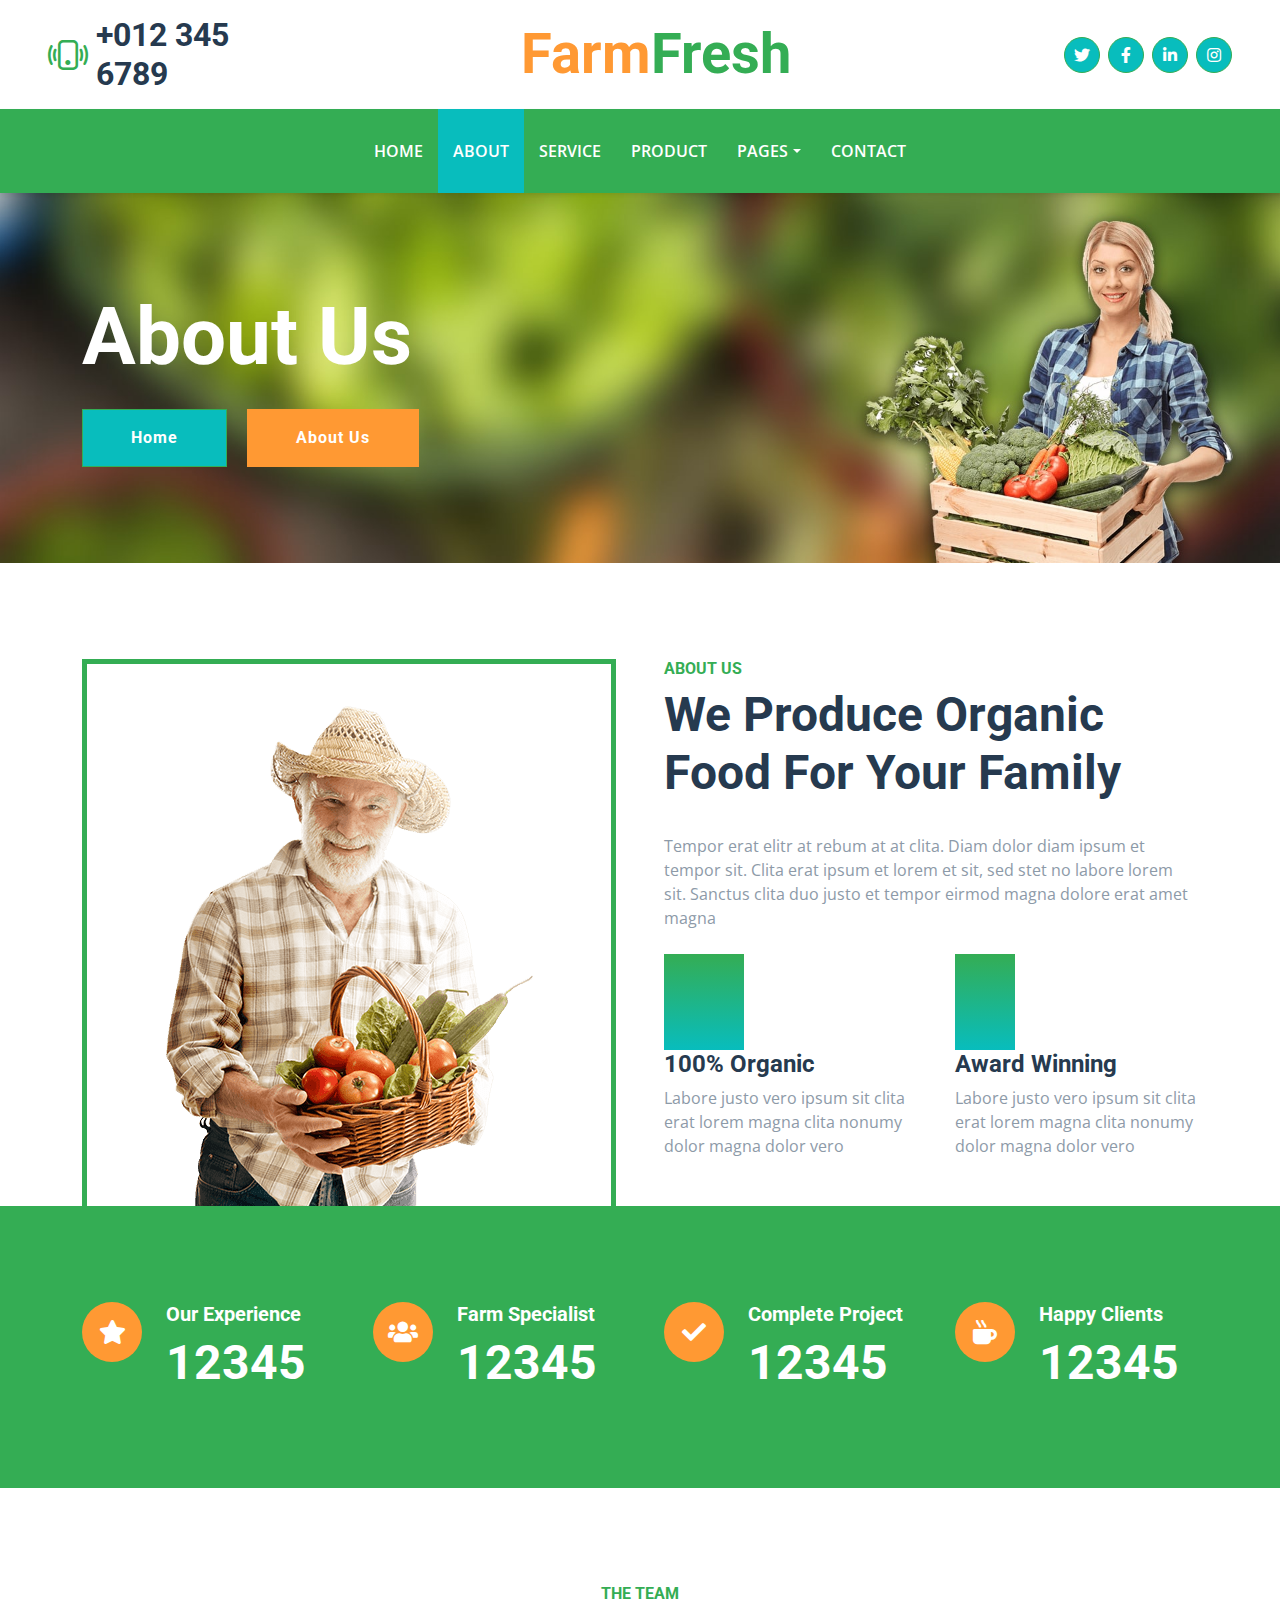
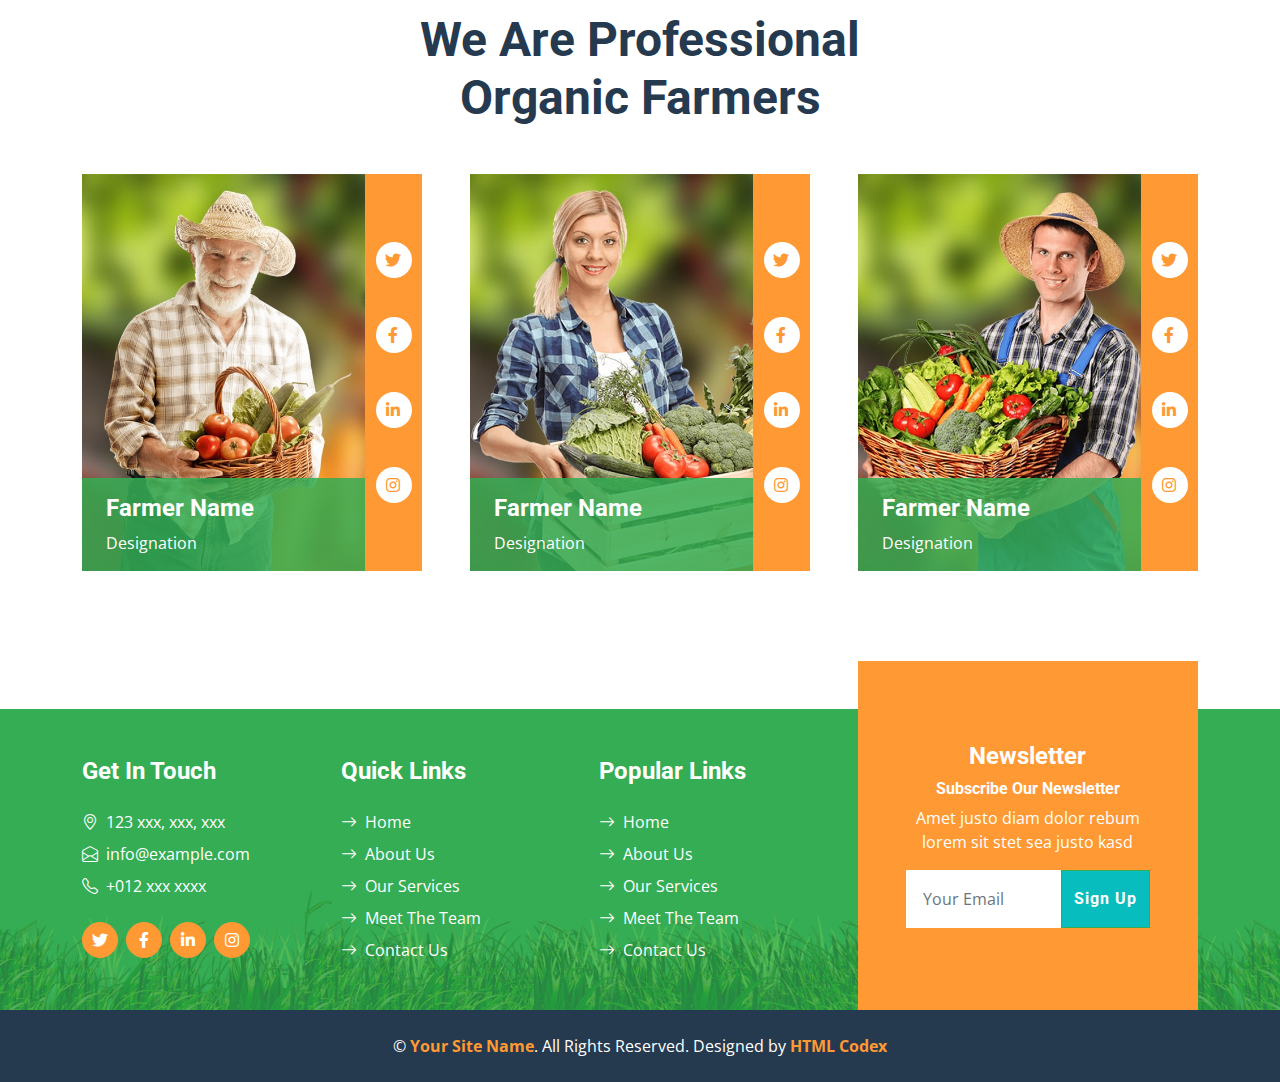
==== about.html @ fda24391 "add" ====
<!DOCTYPE html>
<html lang="en">

<head>
    <meta charset="utf-8">
    <title>FarmFresh - Organic Farm Website Template</title>
    <meta content="width=device-width, initial-scale=1.0" name="viewport">
    <meta content="Free HTML Templates" name="keywords">
    <meta content="Free HTML Templates" name="description">

    <!-- Favicon -->
    <link href="img/favicon.ico" rel="icon">

    <!-- Google Web Fonts -->
    <link rel="preconnect" href="https://fonts.gstatic.com">
    <link href="https://fonts.googleapis.com/css2?family=Open+Sans:wght@400;600&family=Roboto:wght@500;700&display=swap" rel="stylesheet">

    <!-- Icon Font Stylesheet -->
    <link href="https://cdnjs.cloudflare.com/ajax/libs/font-awesome/5.15.0/css/all.min.css" rel="stylesheet">
    <link href="https://cdn.jsdelivr.net/npm/bootstrap-icons@1.4.1/font/bootstrap-icons.css" rel="stylesheet">

    <!-- Libraries Stylesheet -->
    <link href="lib/owlcarousel/assets/owl.carousel.min.css" rel="stylesheet">

    <!-- Customized Bootstrap Stylesheet -->
    <link href="css/bootstrap.min.css" rel="stylesheet">

    <!-- Template Stylesheet -->
    <link href="css/style.css" rel="stylesheet">
</head>

<body>
    <!-- Topbar Start -->
    <div class="container-fluid px-5 d-none d-lg-block">
        <div class="row gx-5 py-3 align-items-center">
            <div class="col-lg-3">
                <div class="d-flex align-items-center justify-content-start">
                    <i class="bi bi-phone-vibrate fs-1 text-primary me-2"></i>
                    <h2 class="mb-0">+012 345 6789</h2>
                </div>
            </div>
            <div class="col-lg-6">
                <div class="d-flex align-items-center justify-content-center">
                    <a href="index.html" class="navbar-brand ms-lg-5">
                        <h1 class="m-0 display-4 text-primary"><span class="text-secondary">Farm</span>Fresh</h1>
                    </a>
                </div>
            </div>
            <div class="col-lg-3">
                <div class="d-flex align-items-center justify-content-end">
                    <a class="btn btn-primary btn-square rounded-circle me-2" href="#"><i class="fab fa-twitter"></i></a>
                    <a class="btn btn-primary btn-square rounded-circle me-2" href="#"><i class="fab fa-facebook-f"></i></a>
                    <a class="btn btn-primary btn-square rounded-circle me-2" href="#"><i class="fab fa-linkedin-in"></i></a>
                    <a class="btn btn-primary btn-square rounded-circle" href="#"><i class="fab fa-instagram"></i></a>
                </div>
            </div>
        </div>
    </div>
    <!-- Topbar End -->


    <!-- Navbar Start -->
    <nav class="navbar navbar-expand-lg bg-primary navbar-dark shadow-sm py-3 py-lg-0 px-3 px-lg-5">
        <a href="index.html" class="navbar-brand d-flex d-lg-none">
            <h1 class="m-0 display-4 text-secondary"><span class="text-white">Farm</span>Fresh</h1>
        </a>
        <button class="navbar-toggler" type="button" data-bs-toggle="collapse" data-bs-target="#navbarCollapse">
            <span class="navbar-toggler-icon"></span>
        </button>
        <div class="collapse navbar-collapse" id="navbarCollapse">
            <div class="navbar-nav mx-auto py-0">
                <a href="index.html" class="nav-item nav-link">Home</a>
                <a href="about.html" class="nav-item nav-link active">About</a>
                <a href="service.html" class="nav-item nav-link">Service</a>
                <a href="product.html" class="nav-item nav-link">Product</a>
                <div class="nav-item dropdown">
                    <a href="#" class="nav-link dropdown-toggle" data-bs-toggle="dropdown">Pages</a>
                    <div class="dropdown-menu m-0">
                        <a href="blog.html" class="dropdown-item">Blog Grid</a>
                        <a href="detail.html" class="dropdown-item">Blog Detail</a>
                        <a href="feature.html" class="dropdown-item">Features</a>
                        <a href="team.html" class="dropdown-item">The Team</a>
                        <a href="testimonial.html" class="dropdown-item">Testimonial</a>
                    </div>
                </div>
                <a href="contact.html" class="nav-item nav-link">Contact</a>
            </div>
        </div>
    </nav>
    <!-- Navbar End -->


    <!-- Hero Start -->
    <div class="container-fluid bg-primary py-5 bg-hero mb-5">
        <div class="container py-5">
            <div class="row justify-content-start">
                <div class="col-lg-8 text-center text-lg-start">
                    <h1 class="display-1 text-white mb-md-4">About Us</h1>
                    <a href="" class="btn btn-primary py-md-3 px-md-5 me-3">Home</a>
                    <a href="" class="btn btn-secondary py-md-3 px-md-5">About Us</a>
                </div>
            </div>
        </div>
    </div>
    <!-- Hero End -->


    <!-- About Start -->
    <div class="container-fluid about pt-5">
        <div class="container">
            <div class="row gx-5">
                <div class="col-lg-6 mb-5 mb-lg-0">
                    <div class="d-flex h-100 border border-5 border-primary border-bottom-0 pt-4">
                        <img class="img-fluid mt-auto mx-auto" src="img/about.png">
                    </div>
                </div>
                <div class="col-lg-6 pb-5">
                    <div class="mb-3 pb-2">
                        <h6 class="text-primary text-uppercase">About Us</h6>
                        <h1 class="display-5">We Produce Organic Food For Your Family</h1>
                    </div>
                    <p class="mb-4">Tempor erat elitr at rebum at at clita. Diam dolor diam ipsum et tempor sit. Clita erat ipsum et lorem et sit, sed stet no labore lorem sit. Sanctus clita duo justo et tempor eirmod magna dolore erat amet magna</p>
                    <div class="row gx-5 gy-4">
                        <div class="col-sm-6">
                            <i class="fa fa-seedling display-1 text-secondary"></i>
                            <h4>100% Organic</h4>
                            <p class="mb-0">Labore justo vero ipsum sit clita erat lorem magna clita nonumy dolor magna dolor vero</p>
                        </div>
                        <div class="col-sm-6">
                            <i class="fa fa-award display-1 text-secondary"></i>
                            <h4>Award Winning</h4>
                            <p class="mb-0">Labore justo vero ipsum sit clita erat lorem magna clita nonumy dolor magna dolor vero</p>
                        </div>
                    </div>
                </div>
            </div>
        </div>
    </div>
    <!-- About End -->


    <!-- Facts Start -->
    <div class="container-fluid bg-primary facts py-5 mb-5">
        <div class="container py-5">
            <div class="row gx-5 gy-4">
                <div class="col-lg-3 col-md-6">
                    <div class="d-flex">
                        <div class="bg-secondary rounded-circle d-flex align-items-center justify-content-center mb-3" style="width: 60px; height: 60px;">
                            <i class="fa fa-star fs-4 text-white"></i>
                        </div>
                        <div class="ps-4">
                            <h5 class="text-white">Our Experience</h5>
                            <h1 class="display-5 text-white mb-0" data-toggle="counter-up">12345</h1>
                        </div>
                    </div>
                </div>
                <div class="col-lg-3 col-md-6">
                    <div class="d-flex">
                        <div class="bg-secondary rounded-circle d-flex align-items-center justify-content-center mb-3" style="width: 60px; height: 60px;">
                            <i class="fa fa-users fs-4 text-white"></i>
                        </div>
                        <div class="ps-4">
                            <h5 class="text-white">Farm Specialist</h5>
                            <h1 class="display-5 text-white mb-0" data-toggle="counter-up">12345</h1>
                        </div>
                    </div>
                </div>
                <div class="col-lg-3 col-md-6">
                    <div class="d-flex">
                        <div class="bg-secondary rounded-circle d-flex align-items-center justify-content-center mb-3" style="width: 60px; height: 60px;">
                            <i class="fa fa-check fs-4 text-white"></i>
                        </div>
                        <div class="ps-4">
                            <h5 class="text-white">Complete Project</h5>
                            <h1 class="display-5 text-white mb-0" data-toggle="counter-up">12345</h1>
                        </div>
                    </div>
                </div>
                <div class="col-lg-3 col-md-6">
                    <div class="d-flex">
                        <div class="bg-secondary rounded-circle d-flex align-items-center justify-content-center mb-3" style="width: 60px; height: 60px;">
                            <i class="fa fa-mug-hot fs-4 text-white"></i>
                        </div>
                        <div class="ps-4">
                            <h5 class="text-white">Happy Clients</h5>
                            <h1 class="display-5 text-white mb-0" data-toggle="counter-up">12345</h1>
                        </div>
                    </div>
                </div>
            </div>
        </div>
    </div>
    <!-- Facts End -->


    <!-- Team Start -->
    <div class="container-fluid py-5">
        <div class="container">
            <div class="mx-auto text-center mb-5" style="max-width: 500px;">
                <h6 class="text-primary text-uppercase">The Team</h6>
                <h1 class="display-5">We Are Professional Organic Farmers</h1>
            </div>
            <div class="row g-5">
                <div class="col-lg-4 col-md-6">
                    <div class="row g-0">
                        <div class="col-10">
                            <div class="position-relative">
                                <img class="img-fluid w-100" src="img/team-1.jpg" alt="">
                                <div class="position-absolute start-0 bottom-0 w-100 py-3 px-4" style="background: rgba(52, 173, 84, .85);">
                                    <h4 class="text-white">Farmer Name</h4>
                                    <span class="text-white">Designation</span>
                                </div>
                            </div>
                        </div>
                        <div class="col-2">
                            <div class="h-100 d-flex flex-column align-items-center justify-content-around bg-secondary py-5">
                                <a class="btn btn-square rounded-circle bg-white" href="#"><i class="fab fa-twitter text-secondary"></i></a>
                                <a class="btn btn-square rounded-circle bg-white" href="#"><i class="fab fa-facebook-f text-secondary"></i></a>
                                <a class="btn btn-square rounded-circle bg-white" href="#"><i class="fab fa-linkedin-in text-secondary"></i></a>
                                <a class="btn btn-square rounded-circle bg-white" href="#"><i class="fab fa-instagram text-secondary"></i></a>
                            </div>
                        </div>
                    </div>
                </div>
                <div class="col-lg-4 col-md-6">
                    <div class="row g-0">
                        <div class="col-10">
                            <div class="position-relative">
                                <img class="img-fluid w-100" src="img/team-2.jpg" alt="">
                                <div class="position-absolute start-0 bottom-0 w-100 py-3 px-4" style="background: rgba(52, 173, 84, .85);">
                                    <h4 class="text-white">Farmer Name</h4>
                                    <span class="text-white">Designation</span>
                                </div>
                            </div>
                        </div>
                        <div class="col-2">
                            <div class="h-100 d-flex flex-column align-items-center justify-content-around bg-secondary py-5">
                                <a class="btn btn-square rounded-circle bg-white" href="#"><i class="fab fa-twitter text-secondary"></i></a>
                                <a class="btn btn-square rounded-circle bg-white" href="#"><i class="fab fa-facebook-f text-secondary"></i></a>
                                <a class="btn btn-square rounded-circle bg-white" href="#"><i class="fab fa-linkedin-in text-secondary"></i></a>
                                <a class="btn btn-square rounded-circle bg-white" href="#"><i class="fab fa-instagram text-secondary"></i></a>
                            </div>
                        </div>
                    </div>
                </div>
                <div class="col-lg-4 col-md-6">
                    <div class="row g-0">
                        <div class="col-10">
                            <div class="position-relative">
                                <img class="img-fluid w-100" src="img/team-3.jpg" alt="">
                                <div class="position-absolute start-0 bottom-0 w-100 py-3 px-4" style="background: rgba(52, 173, 84, .85);">
                                    <h4 class="text-white">Farmer Name</h4>
                                    <span class="text-white">Designation</span>
                                </div>
                            </div>
                        </div>
                        <div class="col-2">
                            <div class="h-100 d-flex flex-column align-items-center justify-content-around bg-secondary py-5">
                                <a class="btn btn-square rounded-circle bg-white" href="#"><i class="fab fa-twitter text-secondary"></i></a>
                                <a class="btn btn-square rounded-circle bg-white" href="#"><i class="fab fa-facebook-f text-secondary"></i></a>
                                <a class="btn btn-square rounded-circle bg-white" href="#"><i class="fab fa-linkedin-in text-secondary"></i></a>
                                <a class="btn btn-square rounded-circle bg-white" href="#"><i class="fab fa-instagram text-secondary"></i></a>
                            </div>
                        </div>
                    </div>
                </div>
            </div>
        </div>
    </div>
    <!-- Team End -->
    

    <!-- Footer Start -->
    <div class="container-fluid bg-footer bg-primary text-white mt-5">
        <div class="container">
            <div class="row gx-5">
                <div class="col-lg-8 col-md-6">
                    <div class="row gx-5">
                        <div class="col-lg-4 col-md-12 pt-5 mb-5">
                            <h4 class="text-white mb-4">Get In Touch</h4>
                            <div class="d-flex mb-2">
                                <i class="bi bi-geo-alt text-white me-2"></i>
                                <p class="text-white mb-0">123 xxx, xxx, xxx</p>
                            </div>
                            <div class="d-flex mb-2">
                                <i class="bi bi-envelope-open text-white me-2"></i>
                                <p class="text-white mb-0">info@example.com</p>
                            </div>
                            <div class="d-flex mb-2">
                                <i class="bi bi-telephone text-white me-2"></i>
                                <p class="text-white mb-0">+012 xxx xxxx</p>
                            </div>
                            <div class="d-flex mt-4">
                                <a class="btn btn-secondary btn-square rounded-circle me-2" href="#"><i class="fab fa-twitter"></i></a>
                                <a class="btn btn-secondary btn-square rounded-circle me-2" href="#"><i class="fab fa-facebook-f"></i></a>
                                <a class="btn btn-secondary btn-square rounded-circle me-2" href="#"><i class="fab fa-linkedin-in"></i></a>
                                <a class="btn btn-secondary btn-square rounded-circle" href="#"><i class="fab fa-instagram"></i></a>
                            </div>
                        </div>
                        <div class="col-lg-4 col-md-12 pt-0 pt-lg-5 mb-5">
                            <h4 class="text-white mb-4">Quick Links</h4>
                            <div class="d-flex flex-column justify-content-start">
                                <a class="text-white mb-2" href="#"><i class="bi bi-arrow-right text-white me-2"></i>Home</a>
                                <a class="text-white mb-2" href="#"><i class="bi bi-arrow-right text-white me-2"></i>About Us</a>
                                <a class="text-white mb-2" href="#"><i class="bi bi-arrow-right text-white me-2"></i>Our Services</a>
                                <a class="text-white mb-2" href="#"><i class="bi bi-arrow-right text-white me-2"></i>Meet The Team</a>
                                <a class="text-white" href="#"><i class="bi bi-arrow-right text-white me-2"></i>Contact Us</a>
                            </div>
                        </div>
                        <div class="col-lg-4 col-md-12 pt-0 pt-lg-5 mb-5">
                            <h4 class="text-white mb-4">Popular Links</h4>
                            <div class="d-flex flex-column justify-content-start">
                                <a class="text-white mb-2" href="#"><i class="bi bi-arrow-right text-white me-2"></i>Home</a>
                                <a class="text-white mb-2" href="#"><i class="bi bi-arrow-right text-white me-2"></i>About Us</a>
                                <a class="text-white mb-2" href="#"><i class="bi bi-arrow-right text-white me-2"></i>Our Services</a>
                                <a class="text-white mb-2" href="#"><i class="bi bi-arrow-right text-white me-2"></i>Meet The Team</a>
                                <a class="text-white" href="#"><i class="bi bi-arrow-right text-white me-2"></i>Contact Us</a>
                            </div>
                        </div>
                    </div>
                </div>
                <div class="col-lg-4 col-md-6 mt-lg-n5">
                    <div class="d-flex flex-column align-items-center justify-content-center text-center h-100 bg-secondary p-5">
                        <h4 class="text-white">Newsletter</h4>
                        <h6 class="text-white">Subscribe Our Newsletter</h6>
                        <p>Amet justo diam dolor rebum lorem sit stet sea justo kasd</p>
                        <form action="">
                            <div class="input-group">
                                <input type="text" class="form-control border-white p-3" placeholder="Your Email">
                                <button class="btn btn-primary">Sign Up</button>
                            </div>
                        </form>
                    </div>
                </div>
            </div>
        </div>
    </div>
    <div class="container-fluid bg-dark text-white py-4">
        <div class="container text-center">
            <p class="mb-0">&copy; <a class="text-secondary fw-bold" href="#">Your Site Name</a>. All Rights Reserved. Designed by <a class="text-secondary fw-bold" href="https://htmlcodex.com">HTML Codex</a></p>
        </div>
    </div>
    <!-- Footer End -->


    <!-- Back to Top -->
    <a href="#" class="btn btn-secondary py-3 fs-4 back-to-top"><i class="bi bi-arrow-up"></i></a>


    <!-- JavaScript Libraries -->
    <script src="https://code.jquery.com/jquery-3.4.1.min.js"></script>
    <script src="https://cdn.jsdelivr.net/npm/bootstrap@5.0.0/dist/js/bootstrap.bundle.min.js"></script>
    <script src="lib/easing/easing.min.js"></script>
    <script src="lib/waypoints/waypoints.min.js"></script>
    <script src="lib/counterup/counterup.min.js"></script>
    <script src="lib/owlcarousel/owl.carousel.min.js"></script>

    <!-- Template Javascript -->
    <script src="js/main.js"></script>
</body>

</html>
---- css/style.css ----
/********** Template CSS **********/
:root {
    --primary: #34AD54;
    --secondary: #08BDBD;
    --light: #F6FFF2;
    --dark: #263A4F;
}

.btn {
    font-family: 'Roboto', sans-serif;
    letter-spacing: 1px;
    font-weight: 700;
    transition: .5s;
    
}

.btn-primary,
.btn-secondary {
    color: #FFFFFF;
}

.btn-square {
    width: 36px;
    height: 36px;
}

.btn-sm-square {
    width: 28px;
    height: 28px;
}

.btn-lg-square {
    width: 46px;
    height: 46px;
}

.btn-square,
.btn-sm-square,
.btn-lg-square {
    padding-left: 0;
    padding-right: 0;
    text-align: center;
}

.back-to-top {
    position: fixed;
    display: none;
    right: 30px;
    bottom: 0;
    border-radius: 0;
    z-index: 99;
}

.navbar-dark .navbar-nav .nav-link {
    padding: 30px 15px;
    font-size: 16px;
    font-weight: 600;
    color: #FFFFFF;
    text-transform: uppercase;
    transition: .5s;
}
.navbar-dark .navbar-nav nav-link{
    font-size: 20px;
}

.sticky-top.navbar-dark .navbar-nav .nav-link {
    padding: 20px 15px;
}

.navbar-dark .navbar-nav .nav-link:hover,
.navbar-dark .navbar-nav .nav-link.active {
    background: var(--secondary);
}

@media (max-width: 991.98px) {
    .navbar-dark .navbar-nav .nav-link  {
        padding: 10px;
    }
}

@media (max-width: 576px) {
    .carousel-caption h4 {
        font-size: 18px;
        font-weight: 500 !important;
    }

    .carousel-caption h1 {
        font-size: 30px;
        font-weight: 600 !important;
    }
}

.carousel-control-prev,
.carousel-control-next {
    width: 10%;
}

.carousel-control-prev-icon,
.carousel-control-next-icon {
    width: 3rem;
    height: 3rem;
}

.bg-hero {
    background: url(../img/carousel-1.jpg) top right no-repeat;
    background-size: cover;
}

@media (min-width: 991.98px) {
    .banner {
        position: relative;
        margin-top: -90px;
        z-index: 1;
    }
}

.bg-vegetable {
    background: linear-gradient(rgba(52, 173, 84, .2), rgba(52, 173, 84, .2)), url(../img/vegetable.png) bottom right no-repeat;
    background-size: contain;
}

.bg-fruit {
    background: linear-gradient(rgba(255, 153, 51, .2), rgba(255, 153, 51, .2)), url(../img/fruit.png) bottom right no-repeat;
    background-size: contain;
}

.service-item {
    box-shadow: 0 0 45px #EDEDED;
    transition: .5s;
}

.about i,
.service-item i {
    background-image: linear-gradient(var(--primary), var(--secondary));
    -webkit-text-fill-color: transparent;
    transition: .5s;
}

.service-item:hover {
    color: var(--light);
    background: var(--primary) !important;
}

.service-item:hover i {
    background-image: linear-gradient(var(--light), var(--secondary));
}

.service-item:hover h4 {
    transition: .5s;
}

.service-item:hover h4 {
    color: var(--light);
}

.product-item {
    padding: 0 30px 30px 30px;
}

.product-item .btn-action {
    position: absolute;
    width: 100%;
    bottom: -40px;
    left: 0;
    opacity: 0;
    transition: .5s;
}

.product-item:hover .btn-action {
    bottom: 0;
    opacity: 1;
}

.product-item h5 {
    transition: .5s;
}

.product-item:hover h5 {
    opacity: 0;
}

.product-carousel::after {
    position: absolute;
    content: "";
    width: 100%;
    height: 55%;
    bottom: 0;
    left: 0;
    background: url(../img/bg-product-1.png) left bottom no-repeat, url(../img/bg-product-2.png) right bottom no-repeat;
    background-size: contain;
    background-color: var(--primary);
    z-index: -1;
}

.product-carousel .owl-nav {
    width: 100%;
    text-align: center;
    display: flex;
    justify-content: center;
}

.product-carousel .owl-nav .owl-prev,
.product-carousel .owl-nav .owl-next{
    position: relative;
    width: 55px;
    height: 45px;
    display: flex;
    align-items: center;
    justify-content: center;
    color: var(--primary);
    background: #FFFFFF;
    font-size: 22px;
    transition: .5s;
}

.product-carousel .owl-nav .owl-prev:hover,
.product-carousel .owl-nav .owl-next:hover {
    color: var(--secondary);
}

.bg-testimonial {
    background: url(../img/testimonial.jpg) top center no-repeat;
    background-size: cover;
}

.testimonial-carousel {
    background: rgba(52, 173, 84, .7);
}

.testimonial-carousel .owl-nav {
    position: absolute;
    width: calc(100% + 46px);
    height: 46px;
    top: calc(50% - 23px);
    left: -23px;
    display: flex;
    justify-content: space-between;
    z-index: 1;
}

.testimonial-carousel .owl-nav .owl-prev,
.testimonial-carousel .owl-nav .owl-next {
    position: relative;
    width: 46px;
    height: 46px;
    display: flex;
    align-items: center;
    justify-content: center;
    color: var(--primary);
    background: #FFFFFF;
    font-size: 22px;
    transition: .5s;
}

.testimonial-carousel .owl-nav .owl-prev:hover,
.testimonial-carousel .owl-nav .owl-next:hover {
    color: var(--secondary);
}

.testimonial-carousel .owl-item img {
    width: 120px;
    height: 120px;
}

.blog-item img {
    transition: .5s;
}

.blog-item:hover img {
    transform: scale(1.2);
}

.blog-overlay {
    position: absolute;
    padding: 30px;
    width: 100%;
    height: 100%;
    top: 0;
    left: 0;
    display: flex;
    flex-direction: column;
    align-items: flex-start;
    justify-content: flex-end;
    background: linear-gradient(rgba(52, 173, 84, 0), rgba(52, 173, 84, 1));
    z-index: 1;
}

.bg-footer {
    background: linear-gradient(rgba(52, 173, 84, .7), rgba(52, 173, 84, .7)), url(../img/footer.png) center bottom no-repeat;
    background-size: contain;
}

@media (min-width: 991.98px) {
    .bg-footer {
        margin-top: 90px !important;
    }
}
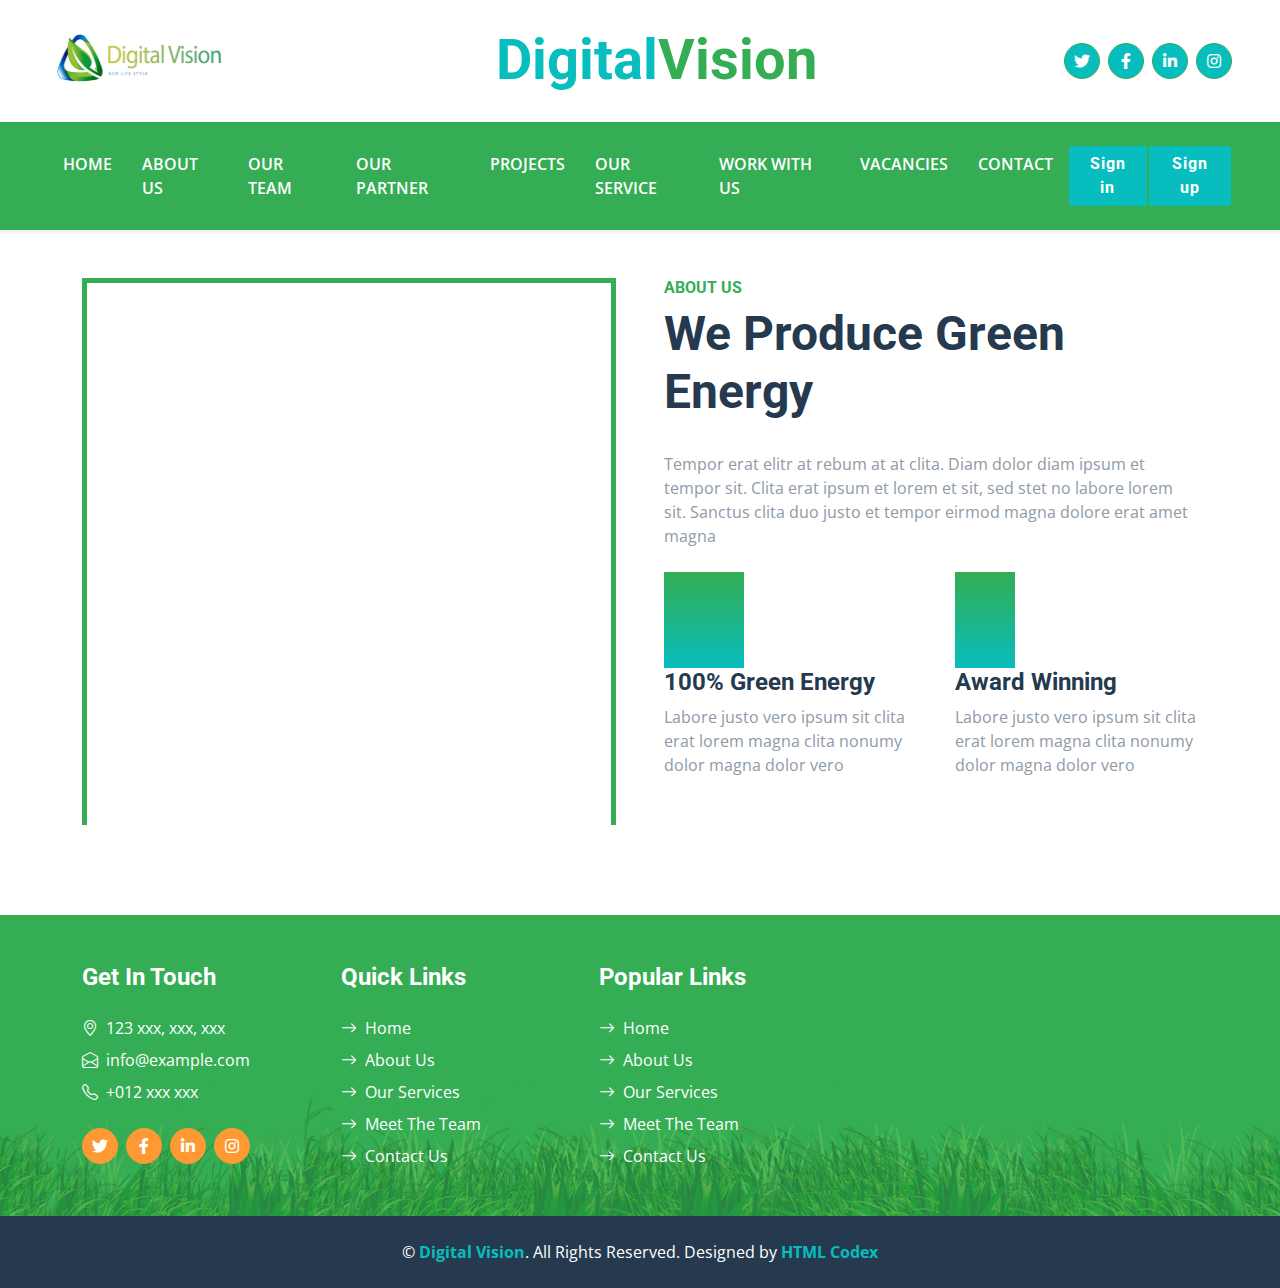
==== commit 4cf6b45a: "add" ====
--- a/about.html
+++ b/about.html
@@ -3,7 +3,7 @@
 
 <head>
     <meta charset="utf-8">
-    <title>FarmFresh - Organic Farm Website Template</title>
+    <title>Digital-Vision</title>
     <meta content="width=device-width, initial-scale=1.0" name="viewport">
     <meta content="Free HTML Templates" name="keywords">
     <meta content="Free HTML Templates" name="description">
@@ -30,333 +30,177 @@
 </head>
 
 <body>
-    <!-- Topbar Start -->
-    <div class="container-fluid px-5 d-none d-lg-block">
-        <div class="row gx-5 py-3 align-items-center">
-            <div class="col-lg-3">
-                <div class="d-flex align-items-center justify-content-start">
-                    <i class="bi bi-phone-vibrate fs-1 text-primary me-2"></i>
-                    <h2 class="mb-0">+012 345 6789</h2>
-                </div>
-            </div>
-            <div class="col-lg-6">
-                <div class="d-flex align-items-center justify-content-center">
-                    <a href="index.html" class="navbar-brand ms-lg-5">
-                        <h1 class="m-0 display-4 text-primary"><span class="text-secondary">Farm</span>Fresh</h1>
-                    </a>
-                </div>
-            </div>
-            <div class="col-lg-3">
-                <div class="d-flex align-items-center justify-content-end">
-                    <a class="btn btn-primary btn-square rounded-circle me-2" href="#"><i class="fab fa-twitter"></i></a>
-                    <a class="btn btn-primary btn-square rounded-circle me-2" href="#"><i class="fab fa-facebook-f"></i></a>
-                    <a class="btn btn-primary btn-square rounded-circle me-2" href="#"><i class="fab fa-linkedin-in"></i></a>
-                    <a class="btn btn-primary btn-square rounded-circle" href="#"><i class="fab fa-instagram"></i></a>
-                </div>
-            </div>
-        </div>
-    </div>
-    <!-- Topbar End -->
-
-
-    <!-- Navbar Start -->
-    <nav class="navbar navbar-expand-lg bg-primary navbar-dark shadow-sm py-3 py-lg-0 px-3 px-lg-5">
+   <!-- Topbar Start -->
+   <div class="container-fluid px-5 d-none d-lg-block">
+    <div class="row gx-5 py-3 align-items-center">
+        <div class="col-lg-3">
+            <div class="d-flex align-items-center justify-content-start">
+                
+                <img src="/Nav_img.jpeg" alt="Logo" width="70%" height="90vh">
+            </div>
+        </div>
+        <div class="col-lg-6">
+            <div class="d-flex align-items-center justify-content-center">
+                <a href="index.html" class="navbar-brand ms-lg-5">
+                    <h1 class="m-0 display-4 text-primary"><span class="text-secondary">Digital</span>Vision</h1>
+                </a>
+            </div>
+        </div>
+        <div class="col-lg-3">
+            <div class="d-flex align-items-center justify-content-end">
+                <a class="btn btn-primary btn-square rounded-circle me-2" href="#"><i class="fab fa-twitter"></i></a>
+                <a class="btn btn-primary btn-square rounded-circle me-2" href="#"><i class="fab fa-facebook-f"></i></a>
+                <a class="btn btn-primary btn-square rounded-circle me-2" href="#"><i class="fab fa-linkedin-in"></i></a>
+                <a class="btn btn-primary btn-square rounded-circle" href="#"><i class="fab fa-instagram"></i></a>
+            </div>
+        </div>
+    </div>
+</div>
+<!-- Topbar End -->
+
+
+     <!-- Navbar Start -->
+     <nav class="navbar navbar-expand-lg bg-primary navbar-dark shadow-sm py-3 py-lg-0 px-3 px-lg-5" >
         <a href="index.html" class="navbar-brand d-flex d-lg-none">
-            <h1 class="m-0 display-4 text-secondary"><span class="text-white">Farm</span>Fresh</h1>
+            <h1 class="m-0 display-4 text-secondary"><span class="text-white">Digital</span>Vision</h1>
         </a>
         <button class="navbar-toggler" type="button" data-bs-toggle="collapse" data-bs-target="#navbarCollapse">
             <span class="navbar-toggler-icon"></span>
         </button>
-        <div class="collapse navbar-collapse" id="navbarCollapse">
-            <div class="navbar-nav mx-auto py-0">
-                <a href="index.html" class="nav-item nav-link">Home</a>
-                <a href="about.html" class="nav-item nav-link active">About</a>
-                <a href="service.html" class="nav-item nav-link">Service</a>
-                <a href="product.html" class="nav-item nav-link">Product</a>
-                <div class="nav-item dropdown">
-                    <a href="#" class="nav-link dropdown-toggle" data-bs-toggle="dropdown">Pages</a>
-                    <div class="dropdown-menu m-0">
-                        <a href="blog.html" class="dropdown-item">Blog Grid</a>
-                        <a href="detail.html" class="dropdown-item">Blog Detail</a>
-                        <a href="feature.html" class="dropdown-item">Features</a>
-                        <a href="team.html" class="dropdown-item">The Team</a>
-                        <a href="testimonial.html" class="dropdown-item">Testimonial</a>
-                    </div>
-                </div>
-                <a href="contact.html" class="nav-item nav-link">Contact</a>
-            </div>
-        </div>
-    </nav>
-    <!-- Navbar End -->
-
-
-    <!-- Hero Start -->
-    <div class="container-fluid bg-primary py-5 bg-hero mb-5">
-        <div class="container py-5">
-            <div class="row justify-content-start">
-                <div class="col-lg-8 text-center text-lg-start">
-                    <h1 class="display-1 text-white mb-md-4">About Us</h1>
-                    <a href="" class="btn btn-primary py-md-3 px-md-5 me-3">Home</a>
-                    <a href="" class="btn btn-secondary py-md-3 px-md-5">About Us</a>
-                </div>
-            </div>
-        </div>
-    </div>
-    <!-- Hero End -->
-
-
-    <!-- About Start -->
-    <div class="container-fluid about pt-5">
-        <div class="container">
-            <div class="row gx-5">
-                <div class="col-lg-6 mb-5 mb-lg-0">
-                    <div class="d-flex h-100 border border-5 border-primary border-bottom-0 pt-4">
-                        <img class="img-fluid mt-auto mx-auto" src="img/about.png">
-                    </div>
-                </div>
-                <div class="col-lg-6 pb-5">
-                    <div class="mb-3 pb-2">
-                        <h6 class="text-primary text-uppercase">About Us</h6>
-                        <h1 class="display-5">We Produce Organic Food For Your Family</h1>
-                    </div>
-                    <p class="mb-4">Tempor erat elitr at rebum at at clita. Diam dolor diam ipsum et tempor sit. Clita erat ipsum et lorem et sit, sed stet no labore lorem sit. Sanctus clita duo justo et tempor eirmod magna dolore erat amet magna</p>
-                    <div class="row gx-5 gy-4">
-                        <div class="col-sm-6">
-                            <i class="fa fa-seedling display-1 text-secondary"></i>
-                            <h4>100% Organic</h4>
-                            <p class="mb-0">Labore justo vero ipsum sit clita erat lorem magna clita nonumy dolor magna dolor vero</p>
-                        </div>
-                        <div class="col-sm-6">
-                            <i class="fa fa-award display-1 text-secondary"></i>
-                            <h4>Award Winning</h4>
-                            <p class="mb-0">Labore justo vero ipsum sit clita erat lorem magna clita nonumy dolor magna dolor vero</p>
-                        </div>
-                    </div>
-                </div>
-            </div>
-        </div>
-    </div>
-    <!-- About End -->
-
-
-    <!-- Facts Start -->
-    <div class="container-fluid bg-primary facts py-5 mb-5">
-        <div class="container py-5">
-            <div class="row gx-5 gy-4">
-                <div class="col-lg-3 col-md-6">
-                    <div class="d-flex">
-                        <div class="bg-secondary rounded-circle d-flex align-items-center justify-content-center mb-3" style="width: 60px; height: 60px;">
-                            <i class="fa fa-star fs-4 text-white"></i>
-                        </div>
-                        <div class="ps-4">
-                            <h5 class="text-white">Our Experience</h5>
-                            <h1 class="display-5 text-white mb-0" data-toggle="counter-up">12345</h1>
-                        </div>
-                    </div>
-                </div>
-                <div class="col-lg-3 col-md-6">
-                    <div class="d-flex">
-                        <div class="bg-secondary rounded-circle d-flex align-items-center justify-content-center mb-3" style="width: 60px; height: 60px;">
-                            <i class="fa fa-users fs-4 text-white"></i>
-                        </div>
-                        <div class="ps-4">
-                            <h5 class="text-white">Farm Specialist</h5>
-                            <h1 class="display-5 text-white mb-0" data-toggle="counter-up">12345</h1>
-                        </div>
-                    </div>
-                </div>
-                <div class="col-lg-3 col-md-6">
-                    <div class="d-flex">
-                        <div class="bg-secondary rounded-circle d-flex align-items-center justify-content-center mb-3" style="width: 60px; height: 60px;">
-                            <i class="fa fa-check fs-4 text-white"></i>
-                        </div>
-                        <div class="ps-4">
-                            <h5 class="text-white">Complete Project</h5>
-                            <h1 class="display-5 text-white mb-0" data-toggle="counter-up">12345</h1>
-                        </div>
-                    </div>
-                </div>
-                <div class="col-lg-3 col-md-6">
-                    <div class="d-flex">
-                        <div class="bg-secondary rounded-circle d-flex align-items-center justify-content-center mb-3" style="width: 60px; height: 60px;">
-                            <i class="fa fa-mug-hot fs-4 text-white"></i>
-                        </div>
-                        <div class="ps-4">
-                            <h5 class="text-white">Happy Clients</h5>
-                            <h1 class="display-5 text-white mb-0" data-toggle="counter-up">12345</h1>
-                        </div>
-                    </div>
-                </div>
-            </div>
-        </div>
-    </div>
-    <!-- Facts End -->
-
-
-    <!-- Team Start -->
-    <div class="container-fluid py-5">
-        <div class="container">
-            <div class="mx-auto text-center mb-5" style="max-width: 500px;">
-                <h6 class="text-primary text-uppercase">The Team</h6>
-                <h1 class="display-5">We Are Professional Organic Farmers</h1>
-            </div>
-            <div class="row g-5">
-                <div class="col-lg-4 col-md-6">
-                    <div class="row g-0">
-                        <div class="col-10">
-                            <div class="position-relative">
-                                <img class="img-fluid w-100" src="img/team-1.jpg" alt="">
-                                <div class="position-absolute start-0 bottom-0 w-100 py-3 px-4" style="background: rgba(52, 173, 84, .85);">
-                                    <h4 class="text-white">Farmer Name</h4>
-                                    <span class="text-white">Designation</span>
-                                </div>
-                            </div>
-                        </div>
-                        <div class="col-2">
-                            <div class="h-100 d-flex flex-column align-items-center justify-content-around bg-secondary py-5">
-                                <a class="btn btn-square rounded-circle bg-white" href="#"><i class="fab fa-twitter text-secondary"></i></a>
-                                <a class="btn btn-square rounded-circle bg-white" href="#"><i class="fab fa-facebook-f text-secondary"></i></a>
-                                <a class="btn btn-square rounded-circle bg-white" href="#"><i class="fab fa-linkedin-in text-secondary"></i></a>
-                                <a class="btn btn-square rounded-circle bg-white" href="#"><i class="fab fa-instagram text-secondary"></i></a>
-                            </div>
-                        </div>
-                    </div>
-                </div>
-                <div class="col-lg-4 col-md-6">
-                    <div class="row g-0">
-                        <div class="col-10">
-                            <div class="position-relative">
-                                <img class="img-fluid w-100" src="img/team-2.jpg" alt="">
-                                <div class="position-absolute start-0 bottom-0 w-100 py-3 px-4" style="background: rgba(52, 173, 84, .85);">
-                                    <h4 class="text-white">Farmer Name</h4>
-                                    <span class="text-white">Designation</span>
-                                </div>
-                            </div>
-                        </div>
-                        <div class="col-2">
-                            <div class="h-100 d-flex flex-column align-items-center justify-content-around bg-secondary py-5">
-                                <a class="btn btn-square rounded-circle bg-white" href="#"><i class="fab fa-twitter text-secondary"></i></a>
-                                <a class="btn btn-square rounded-circle bg-white" href="#"><i class="fab fa-facebook-f text-secondary"></i></a>
-                                <a class="btn btn-square rounded-circle bg-white" href="#"><i class="fab fa-linkedin-in text-secondary"></i></a>
-                                <a class="btn btn-square rounded-circle bg-white" href="#"><i class="fab fa-instagram text-secondary"></i></a>
-                            </div>
-                        </div>
-                    </div>
-                </div>
-                <div class="col-lg-4 col-md-6">
-                    <div class="row g-0">
-                        <div class="col-10">
-                            <div class="position-relative">
-                                <img class="img-fluid w-100" src="img/team-3.jpg" alt="">
-                                <div class="position-absolute start-0 bottom-0 w-100 py-3 px-4" style="background: rgba(52, 173, 84, .85);">
-                                    <h4 class="text-white">Farmer Name</h4>
-                                    <span class="text-white">Designation</span>
-                                </div>
-                            </div>
-                        </div>
-                        <div class="col-2">
-                            <div class="h-100 d-flex flex-column align-items-center justify-content-around bg-secondary py-5">
-                                <a class="btn btn-square rounded-circle bg-white" href="#"><i class="fab fa-twitter text-secondary"></i></a>
-                                <a class="btn btn-square rounded-circle bg-white" href="#"><i class="fab fa-facebook-f text-secondary"></i></a>
-                                <a class="btn btn-square rounded-circle bg-white" href="#"><i class="fab fa-linkedin-in text-secondary"></i></a>
-                                <a class="btn btn-square rounded-circle bg-white" href="#"><i class="fab fa-instagram text-secondary"></i></a>
-                            </div>
-                        </div>
-                    </div>
-                </div>
-            </div>
-        </div>
-    </div>
-    <!-- Team End -->
+    <div class="collapse navbar-collapse" id="navbarCollapse" >
+        <div class="navbar-nav mx-auto py-0 " >
+            <a href="index.html" class="nav-item nav-link">Home</a>
+            <a href="about.html" class="nav-item nav-link">About Us</a>
+            <a href="team.html" class="nav-item nav-link">Our Team</a>
+            <a href="" class="nav-item nav-link">Our Partner</a>
+            <a href="" class="nav-item nav-link">Projects</a>
+            <a href="" class="nav-item nav-link">Our Service</a>
+            <a href="" class="nav-item nav-link">Work With Us</a>
+            <a href="" class="nav-item nav-link">Vacancies</a>
+            <a href="" class="nav-item nav-link">Contact</a>
+        </div>
+        <div class="navbar-nav mx-auto py-0 ">
+
+            <button class="btn btn-primary">Sign in</button>
+            <button class="btn btn-primary">Sign up</button>
+        </div>
+    </div>
+        
+    </div>
     
-
-    <!-- Footer Start -->
-    <div class="container-fluid bg-footer bg-primary text-white mt-5">
-        <div class="container">
-            <div class="row gx-5">
-                <div class="col-lg-8 col-md-6">
-                    <div class="row gx-5">
-                        <div class="col-lg-4 col-md-12 pt-5 mb-5">
-                            <h4 class="text-white mb-4">Get In Touch</h4>
-                            <div class="d-flex mb-2">
-                                <i class="bi bi-geo-alt text-white me-2"></i>
-                                <p class="text-white mb-0">123 xxx, xxx, xxx</p>
-                            </div>
-                            <div class="d-flex mb-2">
-                                <i class="bi bi-envelope-open text-white me-2"></i>
-                                <p class="text-white mb-0">info@example.com</p>
-                            </div>
-                            <div class="d-flex mb-2">
-                                <i class="bi bi-telephone text-white me-2"></i>
-                                <p class="text-white mb-0">+012 xxx xxxx</p>
-                            </div>
-                            <div class="d-flex mt-4">
-                                <a class="btn btn-secondary btn-square rounded-circle me-2" href="#"><i class="fab fa-twitter"></i></a>
-                                <a class="btn btn-secondary btn-square rounded-circle me-2" href="#"><i class="fab fa-facebook-f"></i></a>
-                                <a class="btn btn-secondary btn-square rounded-circle me-2" href="#"><i class="fab fa-linkedin-in"></i></a>
-                                <a class="btn btn-secondary btn-square rounded-circle" href="#"><i class="fab fa-instagram"></i></a>
-                            </div>
-                        </div>
-                        <div class="col-lg-4 col-md-12 pt-0 pt-lg-5 mb-5">
-                            <h4 class="text-white mb-4">Quick Links</h4>
-                            <div class="d-flex flex-column justify-content-start">
-                                <a class="text-white mb-2" href="#"><i class="bi bi-arrow-right text-white me-2"></i>Home</a>
-                                <a class="text-white mb-2" href="#"><i class="bi bi-arrow-right text-white me-2"></i>About Us</a>
-                                <a class="text-white mb-2" href="#"><i class="bi bi-arrow-right text-white me-2"></i>Our Services</a>
-                                <a class="text-white mb-2" href="#"><i class="bi bi-arrow-right text-white me-2"></i>Meet The Team</a>
-                                <a class="text-white" href="#"><i class="bi bi-arrow-right text-white me-2"></i>Contact Us</a>
-                            </div>
-                        </div>
-                        <div class="col-lg-4 col-md-12 pt-0 pt-lg-5 mb-5">
-                            <h4 class="text-white mb-4">Popular Links</h4>
-                            <div class="d-flex flex-column justify-content-start">
-                                <a class="text-white mb-2" href="#"><i class="bi bi-arrow-right text-white me-2"></i>Home</a>
-                                <a class="text-white mb-2" href="#"><i class="bi bi-arrow-right text-white me-2"></i>About Us</a>
-                                <a class="text-white mb-2" href="#"><i class="bi bi-arrow-right text-white me-2"></i>Our Services</a>
-                                <a class="text-white mb-2" href="#"><i class="bi bi-arrow-right text-white me-2"></i>Meet The Team</a>
-                                <a class="text-white" href="#"><i class="bi bi-arrow-right text-white me-2"></i>Contact Us</a>
-                            </div>
-                        </div>
-                    </div>
-                </div>
-                <div class="col-lg-4 col-md-6 mt-lg-n5">
-                    <div class="d-flex flex-column align-items-center justify-content-center text-center h-100 bg-secondary p-5">
-                        <h4 class="text-white">Newsletter</h4>
-                        <h6 class="text-white">Subscribe Our Newsletter</h6>
-                        <p>Amet justo diam dolor rebum lorem sit stet sea justo kasd</p>
-                        <form action="">
-                            <div class="input-group">
-                                <input type="text" class="form-control border-white p-3" placeholder="Your Email">
-                                <button class="btn btn-primary">Sign Up</button>
-                            </div>
-                        </form>
-                    </div>
-                </div>
-            </div>
-        </div>
-    </div>
-    <div class="container-fluid bg-dark text-white py-4">
-        <div class="container text-center">
-            <p class="mb-0">&copy; <a class="text-secondary fw-bold" href="#">Your Site Name</a>. All Rights Reserved. Designed by <a class="text-secondary fw-bold" href="https://htmlcodex.com">HTML Codex</a></p>
-        </div>
-    </div>
-    <!-- Footer End -->
-
-
-    <!-- Back to Top -->
-    <a href="#" class="btn btn-secondary py-3 fs-4 back-to-top"><i class="bi bi-arrow-up"></i></a>
-
-
-    <!-- JavaScript Libraries -->
-    <script src="https://code.jquery.com/jquery-3.4.1.min.js"></script>
-    <script src="https://cdn.jsdelivr.net/npm/bootstrap@5.0.0/dist/js/bootstrap.bundle.min.js"></script>
-    <script src="lib/easing/easing.min.js"></script>
-    <script src="lib/waypoints/waypoints.min.js"></script>
-    <script src="lib/counterup/counterup.min.js"></script>
-    <script src="lib/owlcarousel/owl.carousel.min.js"></script>
-
-    <!-- Template Javascript -->
-    <script src="js/main.js"></script>
+</nav>
+<!-- Navbar End -->
+
+
+   <!-- About Start -->
+   <div class="container-fluid about pt-5">
+    <div class="container">
+        <div class="row gx-5">
+            <div class="col-lg-6 mb-5 mb-lg-0">
+                <div class="d-flex h-100 border border-5 border-primary border-bottom-0 pt-4">
+                   
+                </div>
+            </div>
+            <div class="col-lg-6 pb-5">
+                <div class="mb-3 pb-2">
+                    <h6 class="text-primary text-uppercase">About Us</h6>
+                    <h1 class="display-5">We Produce Green Energy</h1>
+                </div>
+                <p class="mb-4">Tempor erat elitr at rebum at at clita. Diam dolor diam ipsum et tempor sit. Clita erat ipsum et lorem et sit, sed stet no labore lorem sit. Sanctus clita duo justo et tempor eirmod magna dolore erat amet magna</p>
+                <div class="row gx-5 gy-4">
+                    <div class="col-sm-6">
+                        <i class="fa fa-seedling display-1 text-secondary"></i>
+                        <h4>100% Green Energy</h4>
+                        <p class="mb-0">Labore justo vero ipsum sit clita erat lorem magna clita nonumy dolor magna dolor vero</p>
+                    </div>
+                    <div class="col-sm-6">
+                        <i class="fa fa-award display-1 text-secondary"></i>
+                        <h4>Award Winning</h4>
+                        <p class="mb-0">Labore justo vero ipsum sit clita erat lorem magna clita nonumy dolor magna dolor vero</p>
+                    </div>
+                </div>
+            </div>
+        </div>
+    </div>
+</div>
+<!-- About End -->
+
+ <!-- Footer Start -->
+ <div class="container-fluid bg-footer bg-primary text-white mt-5">
+    <div class="container">
+        <div class="row gx-5">
+            <div class="col-lg-8 col-md-6">
+                <div class="row gx-5">
+                    <div class="col-lg-4 col-md-12 pt-5 mb-5">
+                        <h4 class="text-white mb-4">Get In Touch</h4>
+                        <div class="d-flex mb-2">
+                            <i class="bi bi-geo-alt text-white me-2"></i>
+                            <p class="text-white mb-0">123 xxx, xxx, xxx</p>
+                        </div>
+                        <div class="d-flex mb-2">
+                            <i class="bi bi-envelope-open text-white me-2"></i>
+                            <p class="text-white mb-0">info@example.com</p>
+                        </div>
+                        <div class="d-flex mb-2">
+                            <i class="bi bi-telephone text-white me-2"></i>
+                            <p class="text-white mb-0">+012 xxx xxx</p>
+                        </div>
+                        <div class="d-flex mt-4">
+                            <a class="btn btn-secondary btn-square rounded-circle me-2" href="#"><i class="fab fa-twitter"></i></a>
+                            <a class="btn btn-secondary btn-square rounded-circle me-2" href="#"><i class="fab fa-facebook-f"></i></a>
+                            <a class="btn btn-secondary btn-square rounded-circle me-2" href="#"><i class="fab fa-linkedin-in"></i></a>
+                            <a class="btn btn-secondary btn-square rounded-circle" href="#"><i class="fab fa-instagram"></i></a>
+                        </div>
+                    </div>
+                    <div class="col-lg-4 col-md-12 pt-0 pt-lg-5 mb-5">
+                        <h4 class="text-white mb-4">Quick Links</h4>
+                        <div class="d-flex flex-column justify-content-start">
+                            <a class="text-white mb-2" href="#"><i class="bi bi-arrow-right text-white me-2"></i>Home</a>
+                            <a class="text-white mb-2" href="#"><i class="bi bi-arrow-right text-white me-2"></i>About Us</a>
+                            <a class="text-white mb-2" href="#"><i class="bi bi-arrow-right text-white me-2"></i>Our Services</a>
+                            <a class="text-white mb-2" href="#"><i class="bi bi-arrow-right text-white me-2"></i>Meet The Team</a>
+                            <a class="text-white" href="#"><i class="bi bi-arrow-right text-white me-2"></i>Contact Us</a>
+                        </div>
+                    </div>
+                    <div class="col-lg-4 col-md-12 pt-0 pt-lg-5 mb-5">
+                        <h4 class="text-white mb-4">Popular Links</h4>
+                        <div class="d-flex flex-column justify-content-start">
+                            <a class="text-white mb-2" href="#"><i class="bi bi-arrow-right text-white me-2"></i>Home</a>
+                            <a class="text-white mb-2" href="#"><i class="bi bi-arrow-right text-white me-2"></i>About Us</a>
+                            <a class="text-white mb-2" href="#"><i class="bi bi-arrow-right text-white me-2"></i>Our Services</a>
+                            <a class="text-white mb-2" href="#"><i class="bi bi-arrow-right text-white me-2"></i>Meet The Team</a>
+                            <a class="text-white" href="#"><i class="bi bi-arrow-right text-white me-2"></i>Contact Us</a>
+                        </div>
+                    </div>
+                </div>
+            </div>
+           
+            </div>
+        </div>
+    </div>
+</div>
+<div class="container-fluid bg-dark text-white py-4">
+    <div class="container text-center">
+        <p class="mb-0">&copy; <a class="text-secondary fw-bold" href="#">Digital Vision</a>. All Rights Reserved. Designed by <a class="text-secondary fw-bold" href="https://htmlcodex.com">HTML Codex</a></p>
+    </div>
+</div>
+<!-- Footer End -->
+
+
+<!-- Back to Top -->
+<a href="#" class="btn btn-secondary py-3 fs-4 back-to-top"><i class="bi bi-arrow-up"></i></a>
+
+
+<!-- JavaScript Libraries -->
+<script src="https://code.jquery.com/jquery-3.4.1.min.js"></script>
+<script src="https://cdn.jsdelivr.net/npm/bootstrap@5.0.0/dist/js/bootstrap.bundle.min.js"></script>
+<script src="lib/easing/easing.min.js"></script>
+<script src="lib/waypoints/waypoints.min.js"></script>
+<script src="lib/counterup/counterup.min.js"></script>
+<script src="lib/owlcarousel/owl.carousel.min.js"></script>
+
+<!-- Template Javascript -->
+<script src="js/main.js"></script>
 </body>
 
 </html>